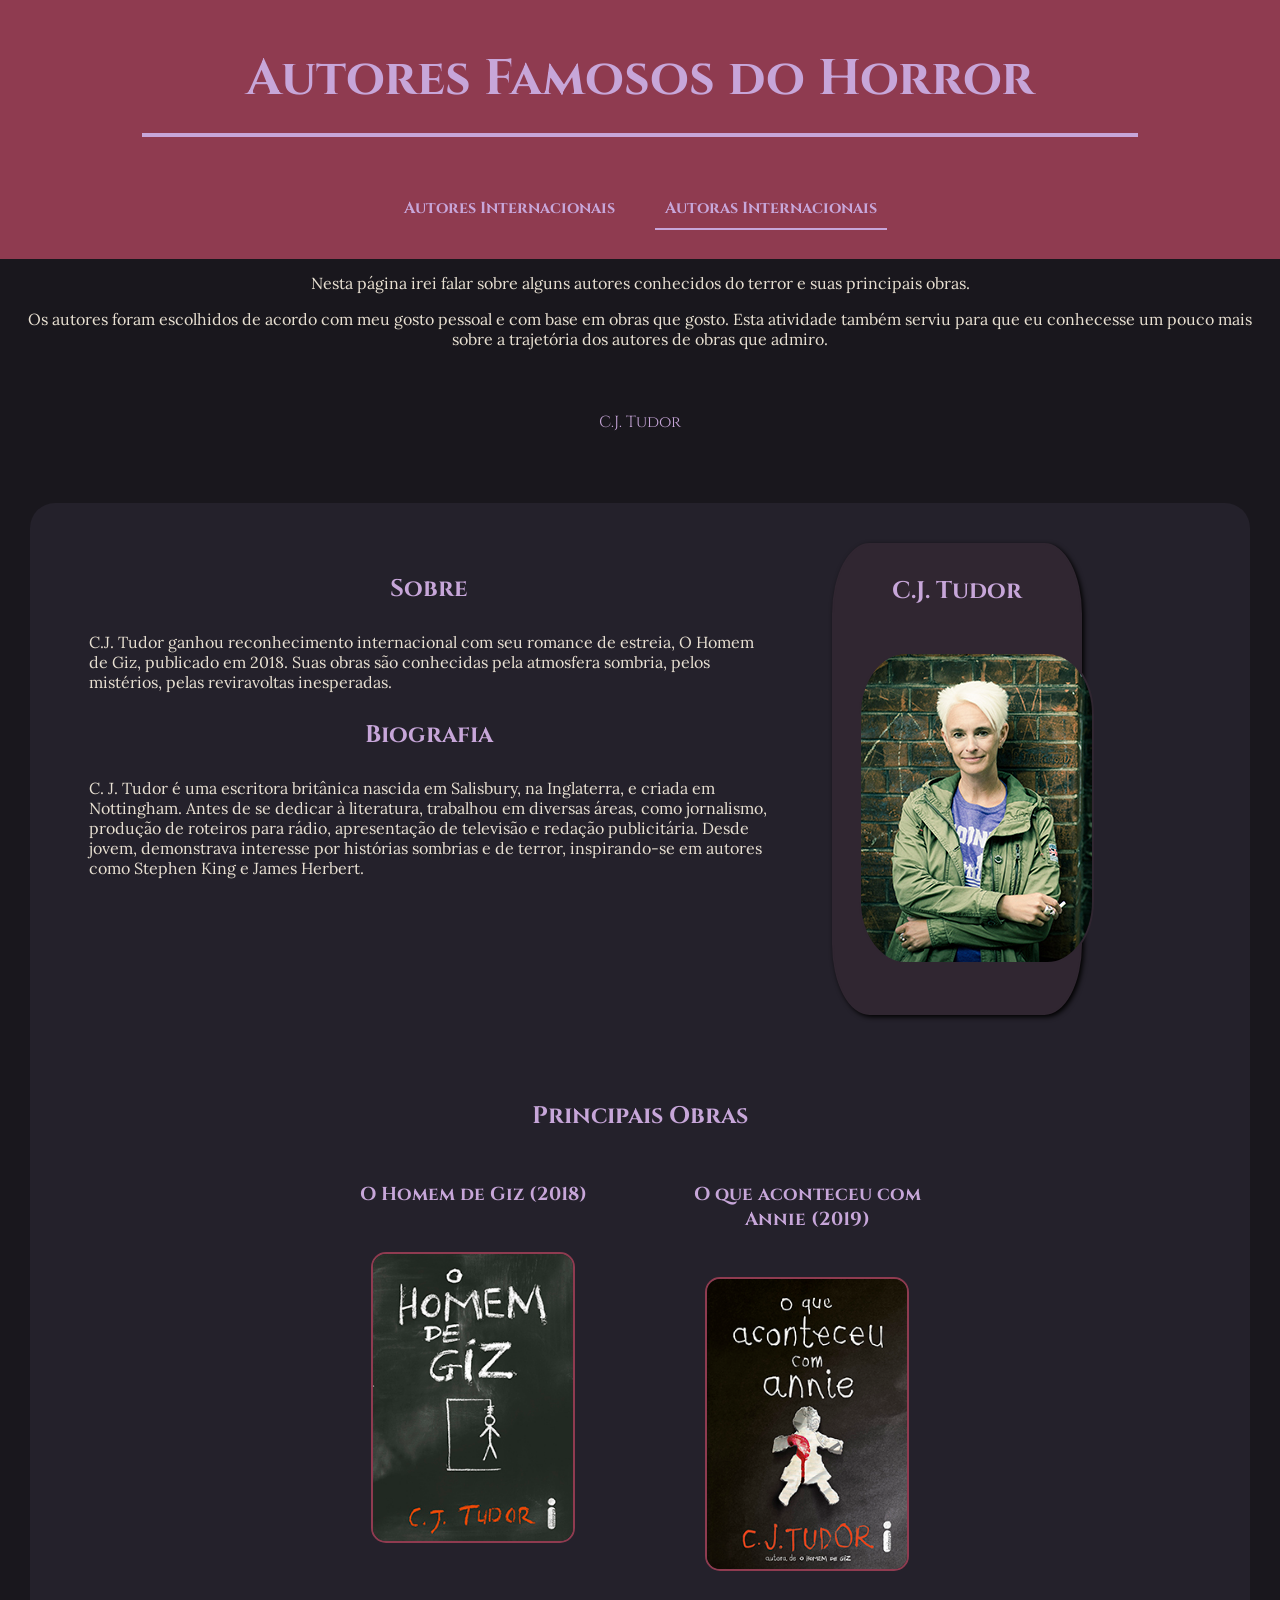
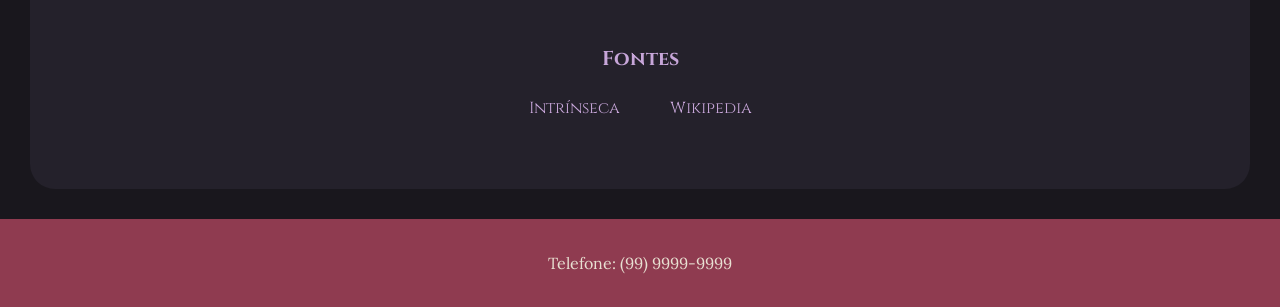
==== mulheres.html @ 9683548a "Add files via upload" ====
<!DOCTYPE html>
<html lang="pt-br">

<head>
    <meta charset="UTF-8">
    <meta http-equiv="X-UA-Compatible" content="IE=edge">
    <meta name="viewport" content="width=device-width, initial-scale=1.0">
    <title>Autores Famosos do Horror</title>
    <link rel="stylesheet" href="style.css">
    <link rel="preconnect" href="https://fonts.googleapis.com">
    <link rel="preconnect" href="https://fonts.gstatic.com" crossorigin>
    <!-- Fonte Cinzel -->
    <link href="https://fonts.googleapis.com/css2?family=Cinzel:wght@400..900&display=swap" rel="stylesheet">
    <!-- Fonte Lora -->
    <link rel="preconnect" href="https://fonts.googleapis.com">
    <link rel="preconnect" href="https://fonts.gstatic.com" crossorigin>
    <link href="https://fonts.googleapis.com/css2?family=Lora:ital,wght@0,400..700;1,400..700&display=swap"
        rel="stylesheet">

    <script src="script.js" defer></script>
</head>

<body>
    <header class="cabecalho">
        <h1>Autores Famosos do Horror</h1>
        <hr>        
    </header>
    <div class="menu">
        <nav>
            <a href="index.html">Autores Internacionais</a>
            <a href="mulheres.html" class="ativo">Autoras Internacionais</a>
            <span class="indicador"></span>
        </nav>
    </div>

    <section id="introducao">
        <p>Nesta página irei falar sobre alguns autores conhecidos do terror e suas principais obras.</p>
        <p>Os autores foram escolhidos de acordo com meu gosto pessoal e com base em obras que gosto. Esta atividade
            também serviu para que eu conhecesse um pouco mais sobre a trajetória dos autores de obras que admiro.</p>

    </section>

    <div class="lista-autores">
        <ol>
            <li><a href="#cj-tudor">C.J. Tudor</a></li>
        </ol>
    </div>


    <section class="autor" id="cj-tudor">
        <div class="sobre">
            <!-- Explicando porque a autora é conhecida   -->
            <h2>Sobre</h2>
            <p>
                C.J. Tudor ganhou reconhecimento internacional com seu romance de estreia, O Homem de Giz, publicado em
                2018. Suas obras são conhecidas pela atmosfera sombria, pelos mistérios, pelas reviravoltas inesperadas.
            </p>

            <div class="biografia">
                <!-- Um pouco da trajetória da autora   -->
                <h2>Biografia</h2>
                <p>
                    C. J. Tudor é uma escritora britânica nascida em Salisbury, na Inglaterra, e criada em Nottingham.
                    Antes
                    de
                    se dedicar à literatura, trabalhou em diversas áreas, como jornalismo, produção de roteiros para
                    rádio,
                    apresentação de televisão e redação publicitária. Desde jovem, demonstrava interesse por histórias
                    sombrias
                    e de terror, inspirando-se em autores como Stephen King e James Herbert.

                </p>

            </div>
        </div>

        <div class="imagem">
            <h1>C.J. Tudor</h1>
            <img src="imagens/tudor.jpg" alt="Uma foto da autora C.J. Tudor">
        </div>

        <div class="obras">
            <!-- As obras mais conhecidas pelo grande público  -->
            <h2>Principais Obras</h2>

            <article class="obra1">
                <h3>O Homem de Giz (2018)</h3>
                <img src="imagens/giz.png" alt="Capa do livro 'O Homem de Giz'" width="200">
            </article>

            <article class="obra2">
                <h3>O que aconteceu com Annie (2019)</h3>
                <img src="imagens/annie.jpg" alt="Capa do livro 'O que aconteceu com Annie'" width="200">
            </article>

            <div class="fontes">
                <!-- Onde pesquisei as informações   -->
                <h4>Fontes</h4>
                <ul>
                    <li><a href="https://intrinseca.com.br/autor/c-j-tudor/" target="_blank">Intrínseca</a></li>
                    <li><a href="https://en.wikipedia.org/wiki/C._J._Tudor" target="_blank">Wikipedia</a></li>
                </ul>
            </div>
        </div>

        </div>

    </section>

    <footer>
        <p>Telefone: (99) 9999-9999</p>
    </footer>
</body>

</html>
---- style.css ----
* {
    margin: 0;
    padding: 0;
}

.cabecalho {
    background-color: #8f3b50;
    color: aliceblue;
    text-align: center;
    justify-content: center;
    padding: 20px;
    margin-bottom: 0px;
}

.cabecalho h1 {
    font-size: 50px;
    margin-bottom: 10px;

}

h1, h2, h3, h4{
    color: #c7a6d9;
    font-family: "Cinzel", serif;
    justify-content: center;
    text-align: center;
    padding: 10px;
    margin: 15px;
}


h4 {
    font-size: 20px;
}

a {
    color: #c7a6d9;
    font-family: "Cinzel", serif;
    text-decoration: none;
    margin: 15px;
    padding: 10px;
}

.menu {
    background-color: #8f3b50;
    display: flex;
    text-align: center;
    justify-content: center;
    position: sticky;
    top: 0;
    z-index: 100;
    /* background-color: #3b202d; */    
    padding: 15px;
    font-weight: bold;
}
.menu nav{
    position: relative;
    display: flex;
    text-align: center;

}

.menu a{    
    position: relative;
    display: inline-block;
}

.menu a::after{
    content: "";
    position: absolute;
    bottom: -1px;
    left: 0;
    width:100%;
    height: 2px;
    background-color: #c7a6d9;

    
    transform: scaleX(0);
    transform-origin: left;
    transition: width o.3s ease;
}

.menu a.ativo::after{
    transform: scaleX(1)
}

.menu a:hover::after {
    transform: scaleX(1);
}

.indicador{
    position: absolute;
    bottom: 0;
    left: 0;
    width: 0;
    height: 2px;
    background-color: #c7a6d9;
    transition: left 0.3 ease, width o.3s ease;
    pointer-events: none;
}

hr {
    margin: auto;
    padding: 1px;
    width: 80%;
    border: 1px solid #c7a6d9;
    justify-content: center;
    text-align: center;
    background-color: #c7a6d9;    
}

body {
    background-color: #19171d;

}

#introducao {
    margin: 10px;
    justify-content: center;
    text-align: center;
}

.lista-autores li {
    display: inline-block;
    padding: 10px;
    margin: 10px;
    justify-content: center;
    color: rgb(126, 153, 142);
}

ol {
    margin-top: 20px;
    padding: 20px;
    justify-content: space-evenly;
    list-style-type: none;
    text-align: center;
}

li {
    font-family: "Lora", serif;
    color: #e8e0d2;
}

ul {
    list-style-type: none;
}

p {
    margin: 12px;
    padding: 2px;
    justify-content: center;
    font-family: "Lora", serif;
    color: #e8e0d2;
}

.autor {
    background-color: #24212b;
    padding: 20px;
    margin: 30px;
    border-radius: 25px;
}

img {
    border: solid 2px #8f3b50;
    border-radius: 15px;
    justify-content: center;
    margin: 20px;
}

.imagem {
    background-color: #302631;
    justify-content: center;
    text-align: center;
    color: rgb(239, 247, 244);
    border-radius: 15%;
    border: solid 2px #302631;
    box-shadow: 2px 2px 5px #000000;
    width: 20%;  
    align-items: center;      
}

.imagem img {    
    border-radius: 20%;
    border: solid 2px #302631;
    margin-bottom: 40px;
}

.sobre {
    width: 60%;
    align-items: center
}

.imagem,
.sobre {
    display: inline-block;
    vertical-align: top;
    gap: 15px;
    padding: 5px;
    margin: 20px;
}

.obras {
    margin: 20px;
    padding: 20px;
    justify-content: center;
    text-align: center;
}

.obra1, .obra2, .obra3 {
    width: 30%;
    display: inline-block;
    vertical-align: top;
    justify-content: center;
    text-align: center;

}

.fontes {
    margin-top: 20px;
    justify-content: center;
    text-align: center;
    margin-bottom: 5px;
    padding: 5px;
}

.fontes ul {
    width: 35;
    display: flex;
    flex-direction: row;
    justify-content: center;
    text-align: center;
}

footer {
    background-color: #8f3b50;
    color: aliceblue;
    text-align: center;
    justify-content: center;
    padding: 20px;
}
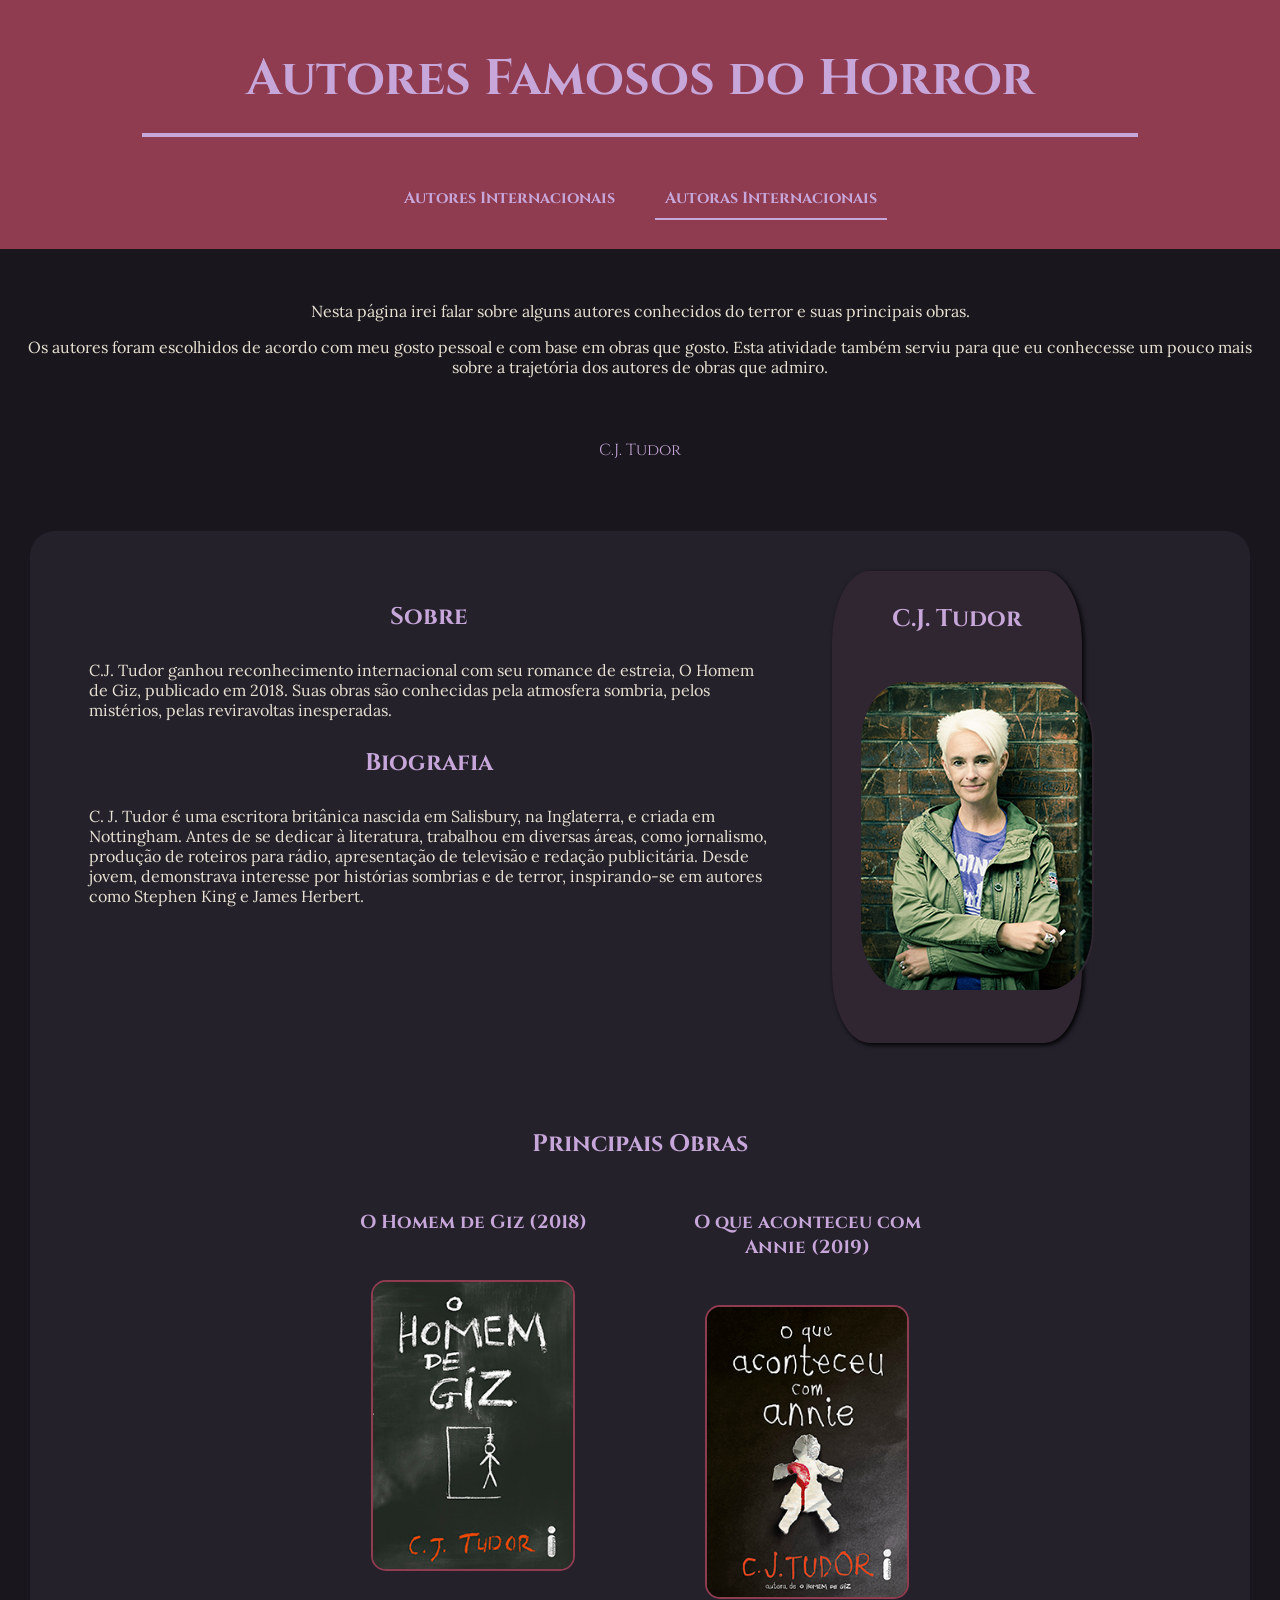
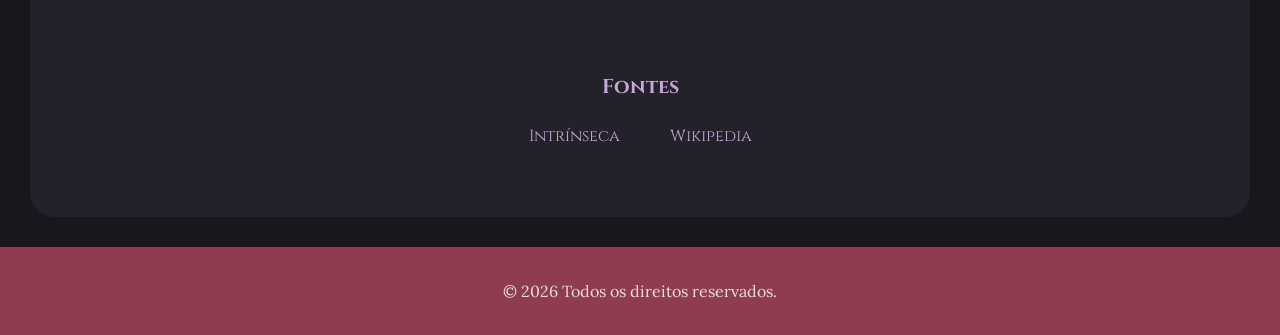
==== commit fab45895: "Change copyright year in footer Updated footer copyright year to 2026." ====
--- a/mulheres.html
+++ b/mulheres.html
@@ -108,8 +108,8 @@
     </section>
 
     <footer>
-        <p>Telefone: (99) 9999-9999</p>
+        <p>&copy; 2026 Todos os direitos reservados.</p>
     </footer>
 </body>
 
-</html>+</html>
--- a/style.css
+++ b/style.css
@@ -47,10 +47,11 @@
     justify-content: center;
     position: sticky;
     top: 0;
-    z-index: 100;
-    /* background-color: #3b202d; */    
+    z-index: 10;    
     padding: 15px;
+    padding-top: 5px;
     font-weight: bold;
+    margin-bottom: 50px;
 }
 .menu nav{
     position: relative;
@@ -236,4 +237,4 @@
     text-align: center;
     justify-content: center;
     padding: 20px;
-}+}
